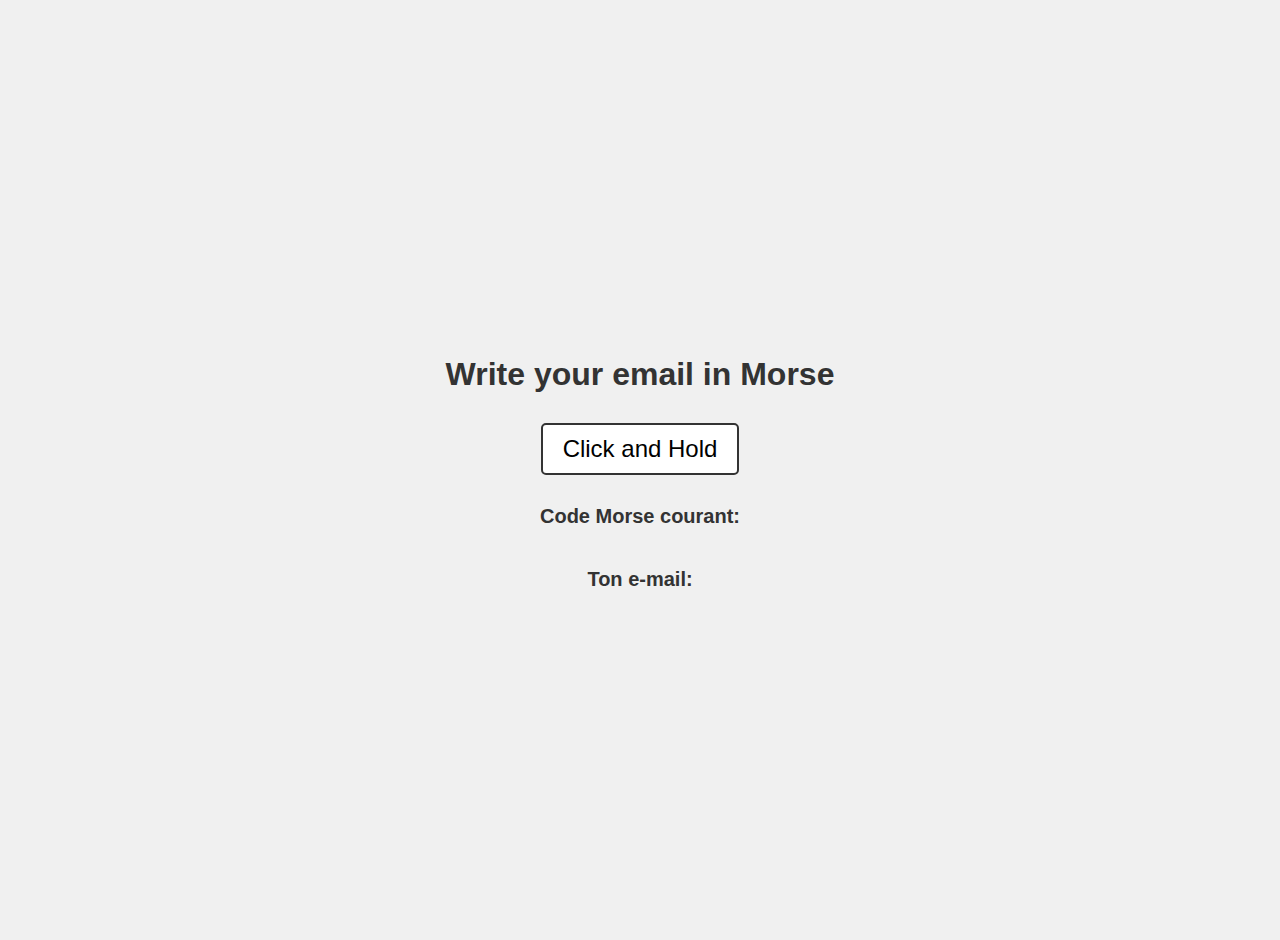
==== contactMorse.html @ c551d6e2 "morse fait" ====
<!DOCTYPE html>
<html lang="en">
<head>
    <meta charset="UTF-8">
    <meta name="viewport" content="width=device-width, initial-scale=1.0">
    <title>Write Email in Morse</title>
    <link rel="stylesheet" href="contactMorse.css">
</head>
<body>
    <div class="center-container">
        <h2>Write your email in Morse</h2>
        <button id="click-area">Click and Hold</button>
        <p><strong>Code Morse courant:</strong> <span id="morse-output"></span></p>
        <p><strong>Ton e-mail:</strong> <span id="text-output"></span></p>
    </div>
    <script src="contactMorse.js"></script>
</body>
</html>
---- contactMorse.css ----
body, html {
    margin: 0;
    padding: 0;
    height: 100%;
    font-family: Arial, sans-serif;
}

.center-container {
    display: flex;
    flex-direction: column;
    justify-content: center;
    align-items: center;
    height: 100vh;
    background-color: #f0f0f0;
    text-align: center;
    padding: 20px;
}

h2 {
    font-size: 2rem;
    color: #333;
    margin-bottom: 20px;
}

.morse-image {
    width: 80%;
    max-width: 600px;
    height: auto;
    margin-bottom: 20px;
    border: 2px solid #ddd;
    border-radius: 8px;
}

button {
    padding: 10px 20px;
    font-size: 1.5rem;
    cursor: pointer;
    border: 2px solid #333;
    background-color: #fff;
    border-radius: 5px;
    margin: 10px 0;
}

button:active {
    background-color: #ddd;
}

p {
    margin-top: 20px;
    font-size: 1.25rem;
    color: #333;
    word-wrap: break-word; /* Ensures long outputs break to the next line */
}
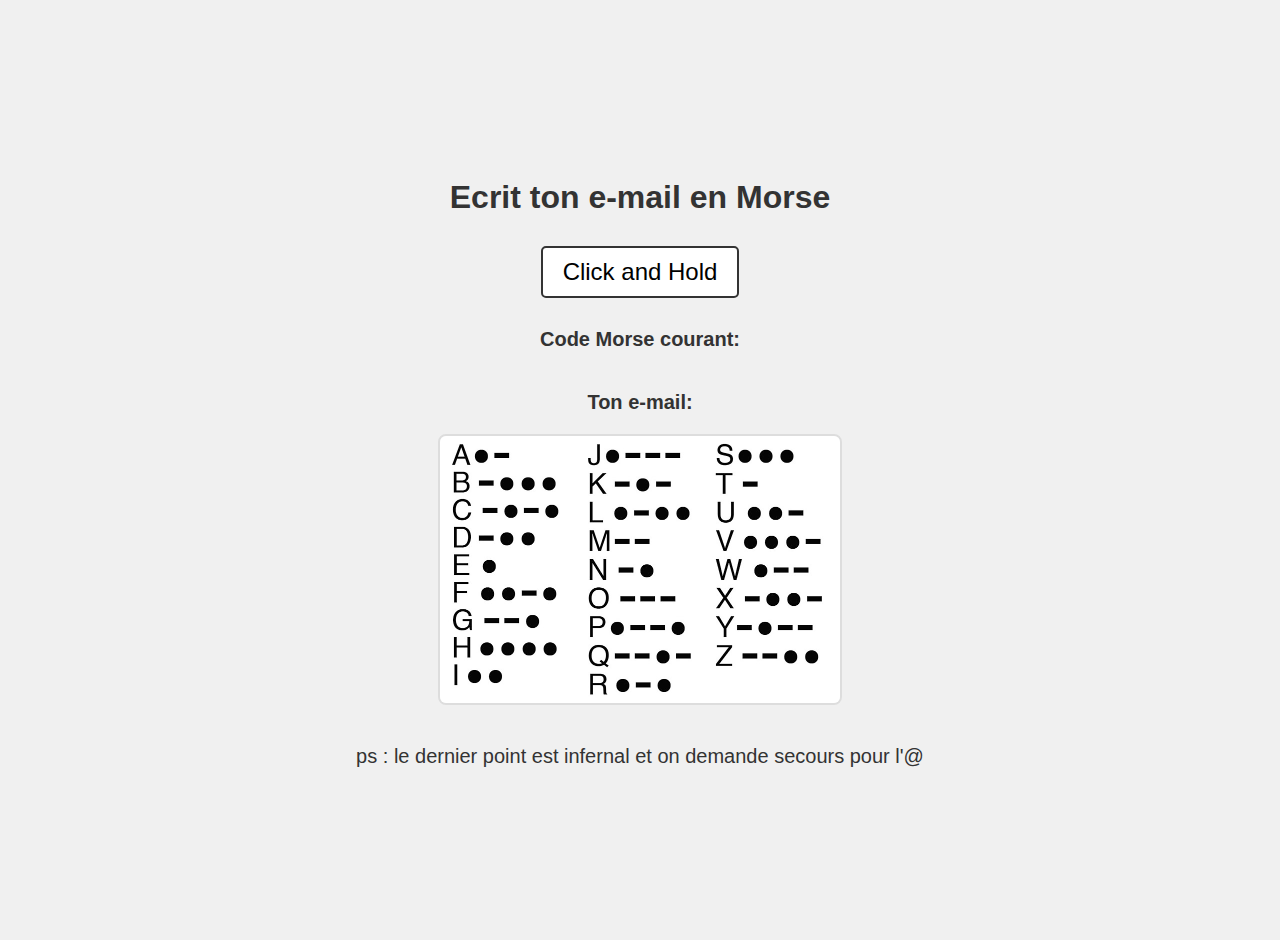
==== commit b01e1251: "ps" ====
--- a/contactMorse.html
+++ b/contactMorse.html
@@ -3,15 +3,17 @@
 <head>
     <meta charset="UTF-8">
     <meta name="viewport" content="width=device-width, initial-scale=1.0">
-    <title>Write Email in Morse</title>
+    <title>Contact</title>
     <link rel="stylesheet" href="contactMorse.css">
 </head>
 <body>
     <div class="center-container">
-        <h2>Write your email in Morse</h2>
+        <h2>Ecrit ton e-mail en Morse</h2>
         <button id="click-area">Click and Hold</button>
         <p><strong>Code Morse courant:</strong> <span id="morse-output"></span></p>
         <p><strong>Ton e-mail:</strong> <span id="text-output"></span></p>
+        <img src="images/code-morse.jpg" alt="Code Morse" class="morse-image">
+        <p>ps : le dernier point est infernal et on demande secours pour l'@</p>
     </div>
     <script src="contactMorse.js"></script>
 </body>
--- a/contactMorse.css
+++ b/contactMorse.css
@@ -24,7 +24,7 @@
 
 .morse-image {
     width: 80%;
-    max-width: 600px;
+    max-width: 400px;
     height: auto;
     margin-bottom: 20px;
     border: 2px solid #ddd;
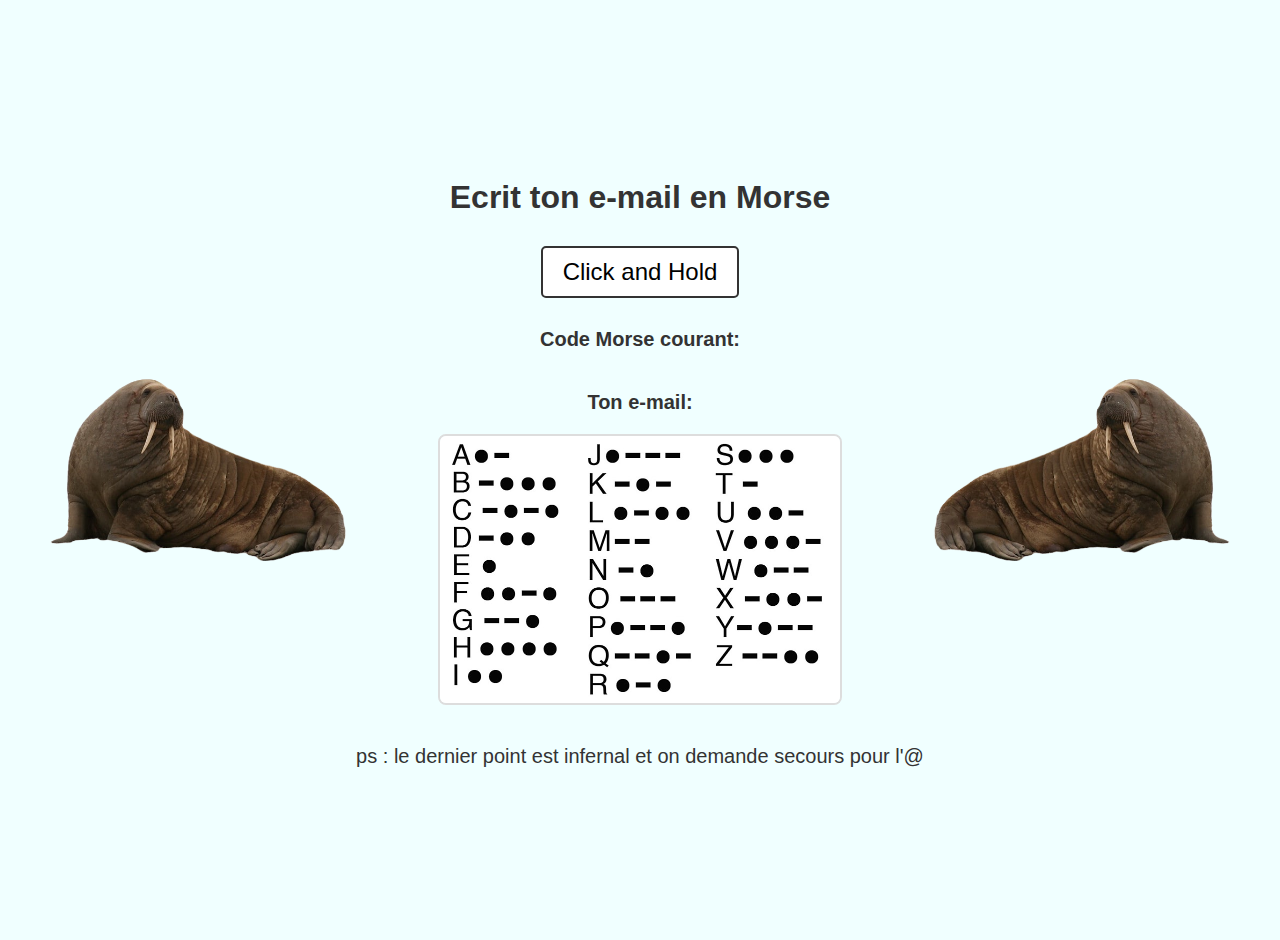
==== commit d6334342: "les morses!" ====
--- a/contactMorse.html
+++ b/contactMorse.html
@@ -14,6 +14,8 @@
         <p><strong>Ton e-mail:</strong> <span id="text-output"></span></p>
         <img src="images/code-morse.jpg" alt="Code Morse" class="morse-image">
         <p>ps : le dernier point est infernal et on demande secours pour l'@</p>
+        <img src="images/morse.png" alt="morse droite" class="morseRight-image">
+        <img src="images/morse.png" alt="morse gauche" class="morseLeft-image">
     </div>
     <script src="contactMorse.js"></script>
 </body>
--- a/contactMorse.css
+++ b/contactMorse.css
@@ -11,7 +11,7 @@
     justify-content: center;
     align-items: center;
     height: 100vh;
-    background-color: #f0f0f0;
+    background-color: azure;
     text-align: center;
     padding: 20px;
 }
@@ -29,6 +29,25 @@
     margin-bottom: 20px;
     border: 2px solid #ddd;
     border-radius: 8px;
+}
+
+.morseRight-image {
+    width: 300px;
+    max-height: 300px;
+    object-fit: contain;
+    margin-left: auto;
+    position: fixed;
+    right: 3rem;
+}
+
+.morseLeft-image {
+    width: 300px;
+    max-height: 300px;
+    object-fit: contain;
+    margin-left: auto;
+    position: fixed;
+    left: 3rem;
+    transform: scaleX(-1);
 }
 
 button {
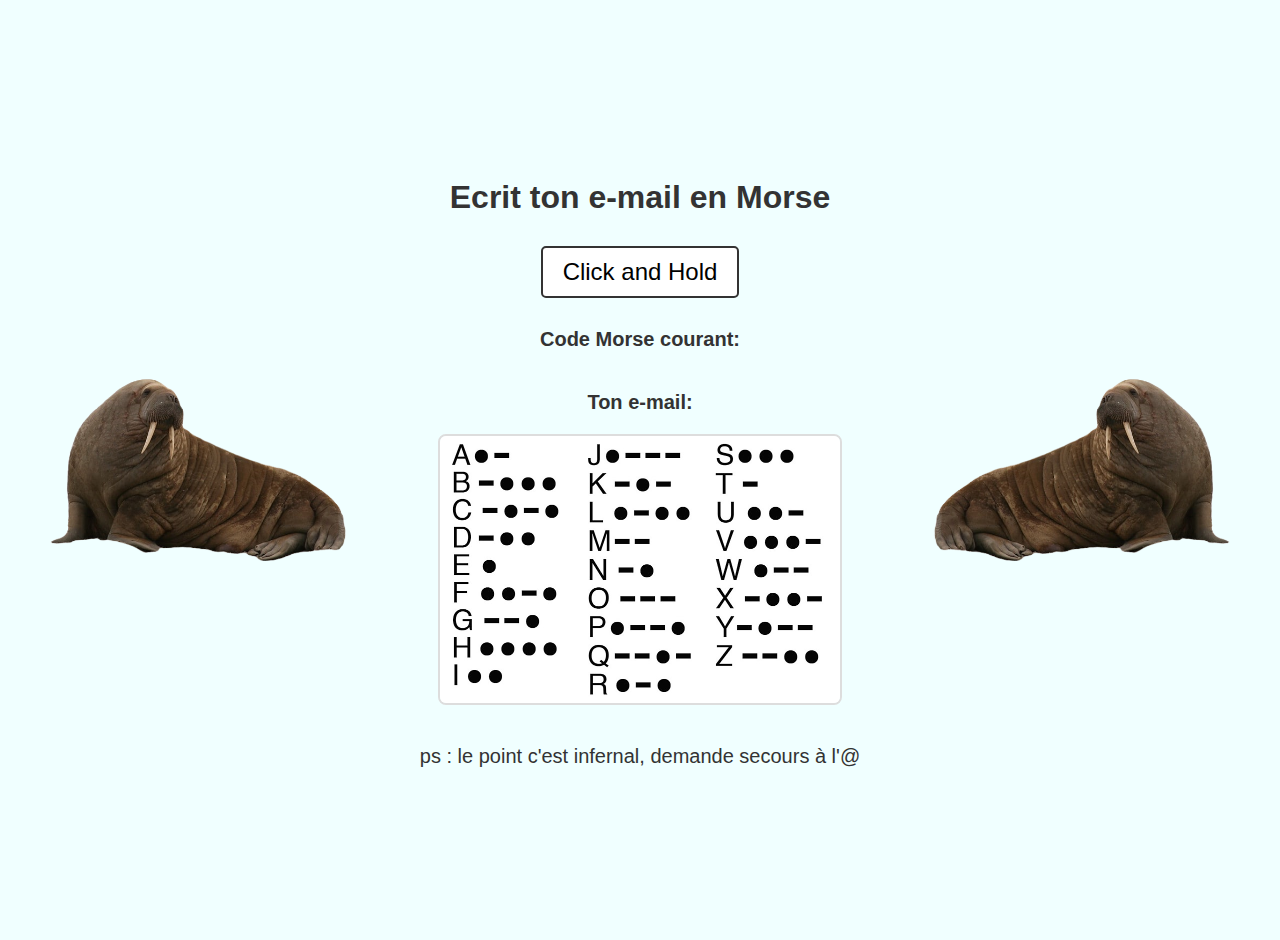
==== commit eddeb106: "diff message ps" ====
--- a/contactMorse.html
+++ b/contactMorse.html
@@ -13,7 +13,7 @@
         <p><strong>Code Morse courant:</strong> <span id="morse-output"></span></p>
         <p><strong>Ton e-mail:</strong> <span id="text-output"></span></p>
         <img src="images/code-morse.jpg" alt="Code Morse" class="morse-image">
-        <p>ps : le dernier point est infernal et on demande secours pour l'@</p>
+        <p>ps : le point c'est infernal, demande secours à l'@</p>
         <img src="images/morse.png" alt="morse droite" class="morseRight-image">
         <img src="images/morse.png" alt="morse gauche" class="morseLeft-image">
     </div>
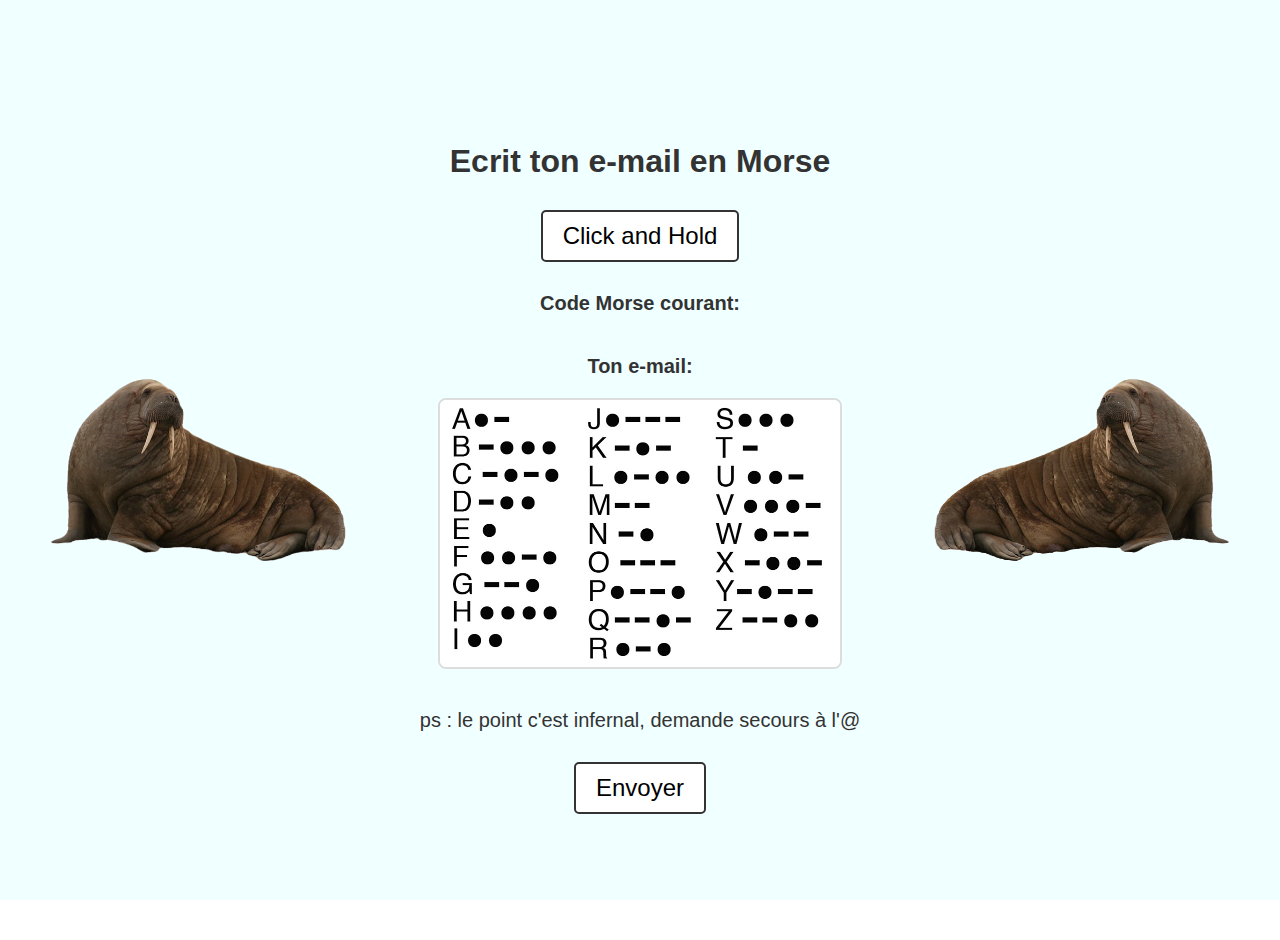
==== commit d4ae0076: "envoyer" ====
--- a/contactMorse.html
+++ b/contactMorse.html
@@ -16,6 +16,7 @@
         <p>ps : le point c'est infernal, demande secours à l'@</p>
         <img src="images/morse.png" alt="morse droite" class="morseRight-image">
         <img src="images/morse.png" alt="morse gauche" class="morseLeft-image">
+        <button id="envoi">Envoyer</button>
     </div>
     <script src="contactMorse.js"></script>
 </body>
--- a/contactMorse.css
+++ b/contactMorse.css
@@ -2,6 +2,7 @@
     margin: 0;
     padding: 0;
     height: 100%;
+    overflow: hidden;
     font-family: Arial, sans-serif;
 }
 
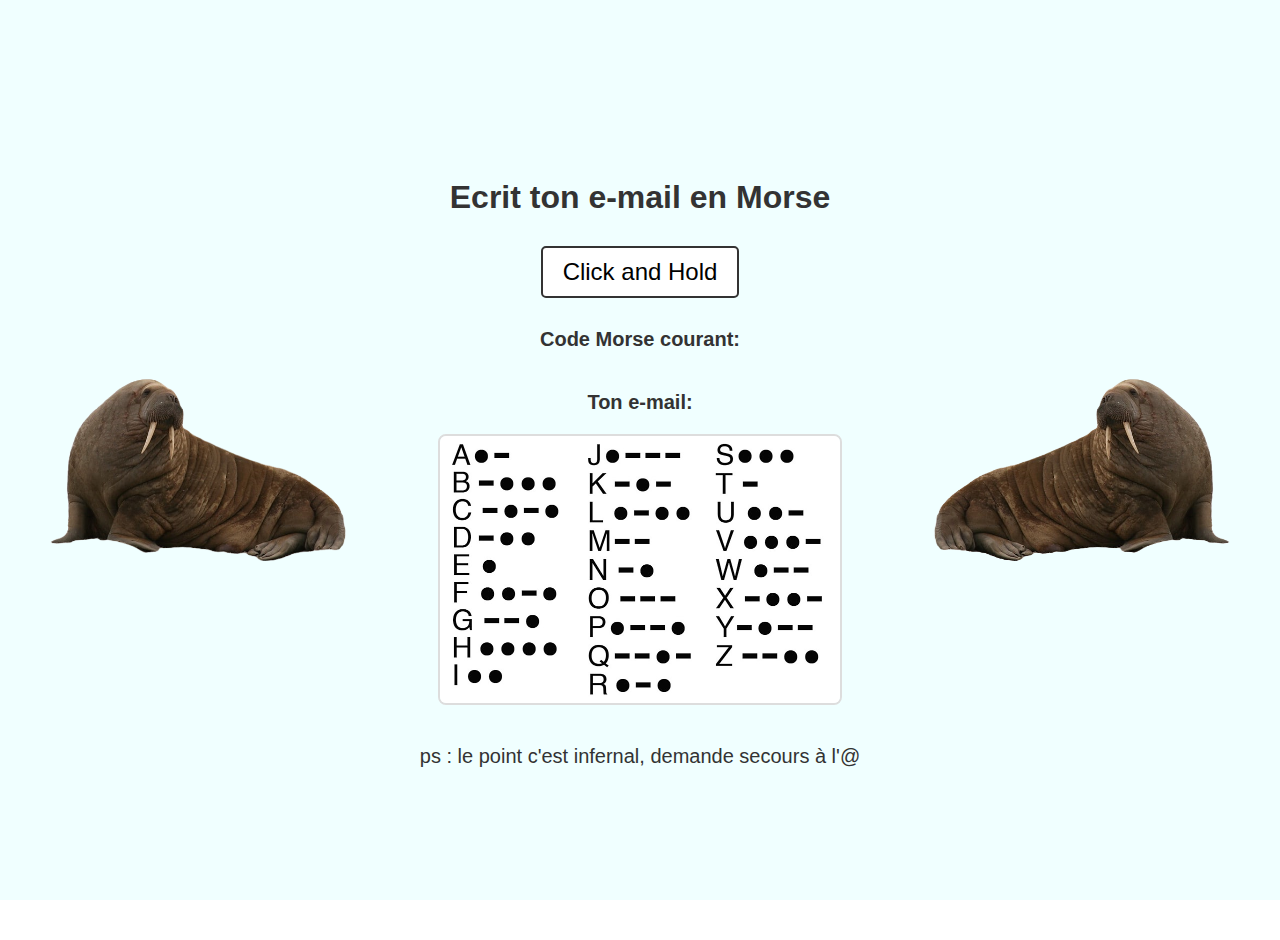
==== commit fc20efd8: "setting up confirm button" ====
--- a/contactMorse.html
+++ b/contactMorse.html
@@ -1,23 +1,26 @@
 <!DOCTYPE html>
 <html lang="en">
-<head>
-    <meta charset="UTF-8">
-    <meta name="viewport" content="width=device-width, initial-scale=1.0">
+  <head>
+    <meta charset="UTF-8" />
+    <meta name="viewport" content="width=device-width, initial-scale=1.0" />
     <title>Contact</title>
-    <link rel="stylesheet" href="contactMorse.css">
-</head>
-<body>
+    <link rel="stylesheet" href="contactMorse.css" />
+  </head>
+  <body>
     <div class="center-container">
-        <h2>Ecrit ton e-mail en Morse</h2>
-        <button id="click-area">Click and Hold</button>
-        <p><strong>Code Morse courant:</strong> <span id="morse-output"></span></p>
-        <p><strong>Ton e-mail:</strong> <span id="text-output"></span></p>
-        <img src="images/code-morse.jpg" alt="Code Morse" class="morse-image">
-        <p>ps : le point c'est infernal, demande secours à l'@</p>
-        <img src="images/morse.png" alt="morse droite" class="morseRight-image">
-        <img src="images/morse.png" alt="morse gauche" class="morseLeft-image">
-        <button id="envoi">Envoyer</button>
+      <h2>Ecrit ton e-mail en Morse</h2>
+      <button id="click-area">Click and Hold</button>
+      <p>
+        <strong>Code Morse courant:</strong> <span id="morse-output"></span>
+      </p>
+      <p><strong>Ton e-mail:</strong> <span id="text-output"></span></p>
+      <img src="images/code-morse.jpg" alt="Code Morse" class="morse-image" />
+      <p>ps : le point c'est infernal, demande secours à l'@</p>
+      <img src="images/morse.png" alt="morse droite" class="morseRight-image" />
+      <img src="images/morse.png" alt="morse gauche" class="morseLeft-image" />
+      <div id="button"></div>
     </div>
+
     <script src="contactMorse.js"></script>
-</body>
+  </body>
 </html>
